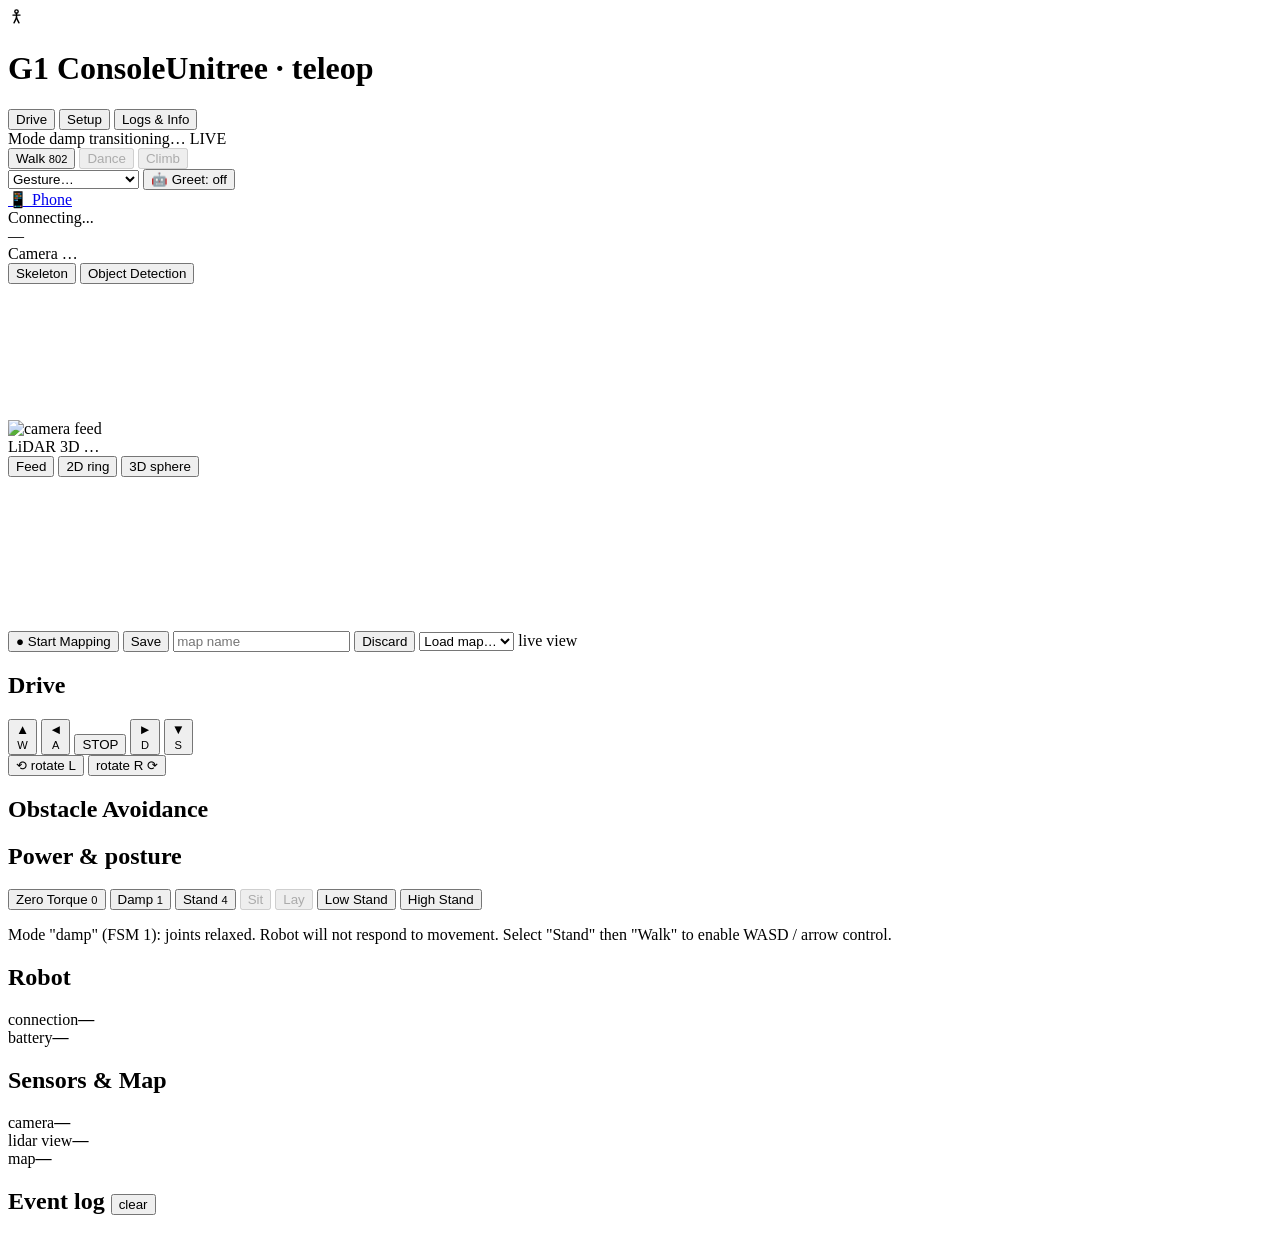
==== web/index.html @ 24536e0a "feat(control): multi-client access model — shared gestures + stopped-to-take handoff Multiple sites/" ====
<!doctype html>
<html lang="en">
<head>
  <meta charset="utf-8">
  <meta name="viewport" content="width=device-width,initial-scale=1">
  <!-- Phone auto-detect: a phone-sized touch device is sent to the stripped-down
       /phone teleop surface before the heavy dashboard loads. Escape hatches:
       open /?full=1 to force the full dashboard (remembered), and /phone has a
       "Full" link back. Tablets / touch-laptops (min side > 600px) stay here. -->
  <script>
  (function () {
    try {
      var q = new URLSearchParams(location.search);
      if (q.get("full") === "1") { localStorage.setItem("g1.surface", "full"); return; }
      if (localStorage.getItem("g1.surface") === "full") return;   // user chose full dashboard
      var small = Math.min(screen.width || 9999, screen.height || 9999) <= 600;
      var coarse = (navigator.maxTouchPoints || 0) > 0
        || (window.matchMedia && window.matchMedia("(pointer: coarse)").matches);
      if (small && coarse) location.replace("/phone");            // a phone -> phone teleop
    } catch (e) {}
  })();
  </script>
  <title>G1 Console</title>
  <link rel="stylesheet" href="/static/style.css?v=22">
  <script type="importmap">
  {
    "imports": {
      "three": "/static/vendor/three/three.module.js",
      "three/addons/OrbitControls.js": "/static/vendor/three/OrbitControls.js"
    }
  }
  </script>
</head>
<body data-mode="damp">
  <header>
    <div class="wordmark">
      <span class="mark" aria-hidden="true">
        <svg width="17" height="17" viewBox="0 0 24 24" fill="none" stroke="currentColor"
             stroke-width="2" stroke-linecap="round" stroke-linejoin="round">
          <circle cx="12" cy="5" r="2.4"/><path d="M12 7.4V14"/><path d="M7 10h10"/>
          <path d="M12 14l-3.5 7"/><path d="M12 14l3.5 7"/>
        </svg>
      </span>
      <span><h1>G1 Console<span class="sub">Unitree · teleop</span></h1></span>
    </div>

    <nav class="tabs">
      <button class="tab current" data-tab="drive">Drive</button>
      <button class="tab" data-tab="setup">Setup</button>
      <button class="tab" data-tab="info">Logs &amp; Info</button>
    </nav>

    <!-- Live mode + the controls that change it, docked in the header bar -->
    <div class="modebar">
      <div class="mode-readout">
        <span class="eyebrow">Mode</span>
        <span class="word" id="infoMode">damp</span>
        <span class="transit-flag"><span class="tf-dot"></span>transitioning…</span>
        <span class="live-flag"><span class="lf-dot"></span>LIVE</span>
      </div>
      <div class="mode-buttons">
        <button data-mode="walk" class="mode-btn">Walk <small>802</small></button>
        <span class="mode-sep" aria-hidden="true"></span>
        <button data-cmd="dance" data-combo="dance" data-arm="1" class="mode-btn behaviour" disabled title="dance: whole-body routine (R1+B)">Dance</button>
        <button data-cmd="climb" data-combo="climb" data-arm="1" class="mode-btn behaviour" disabled title="climb: whole-body routine (R2+B)">Climb</button>
      </div>
    </div>

    <!-- Gesture picker — docked in the header between the modes and the status.
         Choosing an item runs it immediately (no Play button), then the control
         snaps back to the "Gesture…" label so the same one can be repeated. It
         clicks the matching hidden data-cmd button (.gesture-src) so all of
         controller.js's arm-gating / Hands-Up toggle / logging is reused. -->
    <select id="gestureSelect" class="gesture-select" aria-label="Run a gesture">
      <option value="" selected disabled hidden>Gesture…</option>
      <option value="clap">Clap</option>
      <option value="high_wave">Wave</option>
      <option value="kiss">Kiss</option>
      <option value="hands_up">Hands Up (toggle)</option>
      <option value="high_five">High Five</option>
      <option value="hug">Hug</option>
      <option value="heart">Heart</option>
      <option value="shake">Shake Hand</option>
      <option value="release_arm">Release Arms</option>
    </select>
    <!-- Auto "wave back": when ON the robot mirrors a person's wave/high-five on its own
         (pose reactor + safety gate; robot_web_controller lifespan). OFF by default —
         needs control, and only fires while upright in Walk and not otherwise busy. -->
    <button id="greetingToggle" class="gesture-select greeting-toggle" type="button"
            aria-pressed="false" title="Auto wave-back: robot greets a person who waves at it">🤖 Greet: off</button>
    <span id="greetingStatus" class="greeting-status" aria-live="polite"></span>
    <div class="gesture-src" hidden>
      <button data-cmd="clap" data-arm="1">Clap</button>
      <button data-cmd="high_wave" data-arm="1">Wave</button>
      <button data-cmd="kiss" data-arm="1">Kiss</button>
      <button data-cmd="hands_up" data-arm="1" data-toggle="1">Hands Up</button>
      <button data-cmd="high_five" data-arm="1">High Five</button>
      <button data-cmd="hug" data-arm="1">Hug</button>
      <button data-cmd="heart" data-arm="1">Heart</button>
      <button data-cmd="shake" data-arm="1">Shake Hand</button>
      <button data-cmd="release_arm" data-arm="1">Release Arms</button>
    </div>

    <div class="header-spacer"></div>

    <!-- Jump to the stripped-down phone teleop page (and remember the choice so a
         phone opening "/" lands there next time too). -->
    <a class="control-chip" href="/phone" title="Open the phone teleop page"
       onclick="try{localStorage.removeItem('g1.surface')}catch(e){}">📱 Phone</a>

    <!-- Single-controller lock: who currently drives the robot. Click to take
         control back from a phone. Hidden until the first {type:"control"} msg. -->
    <button id="controlChip" class="control-chip" type="button" hidden>control?</button>

    <div id="status" class="status">
      <span class="dot"></span>
      <span id="statusText">Connecting...</span>
    </div>
    <div id="battery" class="battery" title="Battery state of charge">
      <span class="batt-icon"><i class="batt-fill"></i></span>
      <span id="batteryText">—</span>
    </div>
  </header>

  <!-- ========================= DRIVE TAB ========================= -->
  <div id="tab-drive" class="tab-panel current">

    <!-- The feeds — the operator's primary view -->
    <section class="windows">
      <div class="media-window">
        <div class="window-title">Camera <span id="camBadge" class="badge">…</span></div>
        <div class="cam-bar">
          <button id="poseToggle" title="Overlay people skeletons (YOLO11-pose) + hand landmarks (MediaPipe)">Skeleton</button>
          <button id="detectToggle" title="Overlay object detection + segmentation masks (NanoOWL + NanoSAM, open-vocab)">Object Detection</button>
        </div>
        <img id="camFeed" src="/camera/stream" alt="camera feed">
        <canvas id="camCanvas"></canvas>
        <div id="peopleBar" class="people-bar" hidden>
          <span class="people-label">People <span id="poseBadge" class="badge">…</span></span>
          <div id="peopleList" class="people-list"><span class="people-empty">none in view</span></div>
        </div>
        <div id="objBar" class="people-bar" hidden>
          <span class="people-label">Objects <span id="detectBadge" class="badge">…</span></span>
          <div id="objList" class="people-list"><span class="people-empty">nothing detected</span></div>
        </div>
      </div>

      <div class="media-window lidar-window" data-feed="cloud">
        <div class="window-title">
          <span id="lidarTitleText">LiDAR 3D</span> <span id="lidarBadge" class="badge">…</span>
        </div>
        <div class="feed-toggle">
          <button data-feed-btn="cloud" title="Live 3D LiDAR / mapping feed">Feed</button>
          <button data-feed-btn="radar" title="2D obstacle ring (big)">2D ring</button>
          <button data-feed-btn="sphere" title="3D obstacle sphere (big)">3D sphere</button>
        </div>
        <div id="lidarView" class="lidar-canvas"></div>
        <canvas id="bigRadar" class="feed-layer"></canvas>
        <div id="bigSphere" class="feed-layer"></div>
        <div class="map-bar feed-cloud-only">
          <button id="mapToggle" data-map="start">● Start Mapping</button>
          <button id="mapSave" data-map="save">Save</button>
          <input id="mapName" type="text" placeholder="map name" maxlength="24" autocomplete="off">
          <button id="mapDiscard" data-map="clear">Discard</button>
          <select id="mapLoad" title="Load a saved map"><option value="">Load map…</option></select>
          <span id="mapStatus" class="map-status">live view</span>
        </div>
      </div>
    </section>

    <main class="controls">
      <!-- Drive -->
      <section class="panel buttons">
        <h2>Drive <span id="drive-mode-toggle"></span></h2>
        <div class="drive-body">
          <!-- Mobile thumbsticks (filled by drive_mode.js); shown only when the
               Drive toggle is set to "Mobile". Replaces the D-pad below. -->
          <div id="joystick-panel"></div>
          <div class="drive-main">
            <div class="dpad">
              <button data-hold="w" class="up">▲<br><small>W</small></button>
              <button data-hold="a" class="left">◄<br><small>A</small></button>
              <button data-tap="stop" class="center stop">STOP</button>
              <button data-hold="d" class="right">►<br><small>D</small></button>
              <button data-hold="s" class="down">▼<br><small>S</small></button>
            </div>
            <div class="rot">
              <button data-hold="rotL" class="go">⟲ rotate L</button>
              <button data-hold="rotR" class="go">rotate R ⟳</button>
            </div>
          </div>
          <!-- Step size: Normal / Medium / Small discrete-step selector, stacked
               vertically down the right edge of the box (mounts via step_mode.js).
               Governs whichever arrow/WASD is held -- all six directions. -->
          <div id="step-panel"></div>
        </div>
      </section>

      <!-- Obstacle avoidance — LiDAR proximity guard (mounts via obstacle.js).
           Sits in the right column, under the upper-right LiDAR window, next to
           Drive. The 2D ring / 3D sphere live in that window's feed toggle, so the
           panel itself only carries the guard toggles + readouts. -->
      <section class="panel">
        <h2>Obstacle Avoidance</h2>
        <div id="obstacle-panel"></div>
      </section>

    </main>
  </div>

  <!-- ========================= SETUP TAB ========================= -->
  <div id="tab-setup" class="tab-panel">
    <main class="setup">
      <section class="panel modes span-all">
        <h2>Power &amp; posture</h2>
        <div class="mode-buttons">
          <button data-mode="zero_torque" class="mode-btn">Zero Torque <small>0</small></button>
          <button data-mode="damp" class="mode-btn current">Damp <small>1</small></button>
          <button data-mode="stand" class="mode-btn">Stand <small>4</small></button>
          <span class="mode-sep" aria-hidden="true"></span>
          <button data-cmd="sit" data-combo="sit" class="mode-btn behaviour" disabled title="sit: capture FSM id with scripts/capture_combo_fsm.py">Sit</button>
          <button data-cmd="lay" data-combo="lay" class="mode-btn behaviour" disabled title="lay: capture FSM id with scripts/capture_combo_fsm.py">Lay</button>
          <button data-cmd="low_stand" class="mode-btn behaviour">Low Stand</button>
          <button data-cmd="high_stand" class="mode-btn behaviour">High Stand</button>
        </div>
        <p class="mode-hint" id="modeHint">
          Mode "damp" (FSM 1): joints relaxed. Robot will not respond to movement.
          Select "Stand" then "Walk" to enable WASD / arrow control.
        </p>
      </section>
    </main>
  </div>

  <!-- ====================== LOGS & INFO TAB ====================== -->
  <div id="tab-info" class="tab-panel">
    <main class="diag">
      <section class="panel">
        <h2>Robot</h2>
        <div class="vel-line"><span>connection</span><b id="infoConn">—</b></div>
        <div class="vel-line"><span>battery</span><b id="infoBattery">—</b></div>
        <p id="fsmMismatch" class="mode-hint"></p>
      </section>

      <section class="panel">
        <h2>Sensors &amp; Map</h2>
        <div class="vel-line"><span>camera</span><b id="infoCam">—</b></div>
        <div class="vel-line"><span>lidar view</span><b id="infoView">—</b></div>
        <div class="vel-line"><span>map</span><b id="infoMap">—</b></div>
      </section>

      <section class="panel log span-all">
        <h2>Event log <button id="logClear" class="log-clear">clear</button></h2>
        <div id="eventLog" class="event-log"></div>
      </section>
    </main>
  </div>

  <script src="/static/obstacle.js?v=8"></script>
  <script src="/static/step_mode.js?v=3"></script>
  <script src="/static/drive_mode.js?v=5"></script>
  <script src="/static/controller.js?v=23"></script>
  <script src="/static/camera.js?v=4"></script>
  <script src="/static/cam-overlay.js?v=6"></script>
  <script src="/static/hands.js?v=1"></script>
  <script src="/static/pose.js?v=5"></script>
  <script src="/static/detect.js?v=4"></script>
  <script type="module" src="/static/lidar.js?v=14"></script>
  <script type="module" src="/static/obstacle3d.js?v=10"></script>
  <script src="/static/feedview.js?v=1"></script>
</body>
</html>
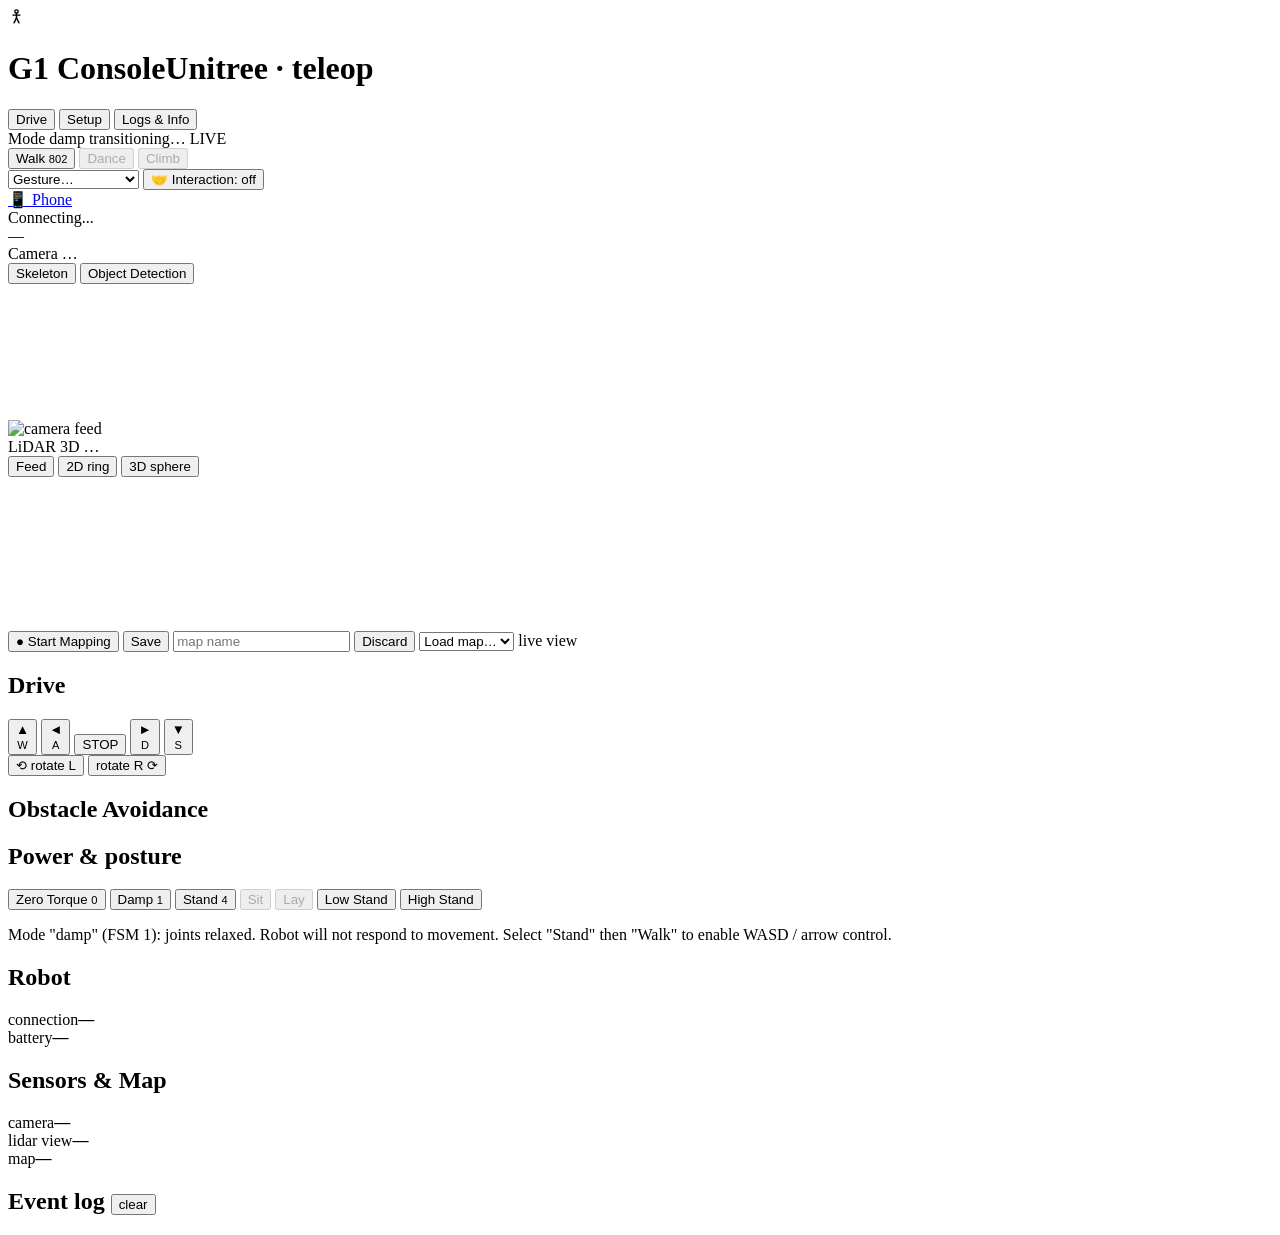
==== commit e58f133d: "feat(interaction): label detected gestures on the camera feed + log them; rename to Interaction mode" ====
--- a/web/index.html
+++ b/web/index.html
@@ -83,11 +83,12 @@
       <option value="shake">Shake Hand</option>
       <option value="release_arm">Release Arms</option>
     </select>
-    <!-- Auto "wave back": when ON the robot mirrors a person's wave/high-five on its own
-         (pose reactor + safety gate; robot_web_controller lifespan). OFF by default —
-         needs control, and only fires while upright in Walk and not otherwise busy. -->
+    <!-- Interaction mode: when ON the robot responds to a person's gesture on its own
+         (pose reactor + safety gate; robot_web_controller lifespan) — waves back, high-fives.
+         OFF by default; only fires while upright in Walk and not otherwise busy. Every
+         detected gesture is also labelled on the camera feed + logged. -->
     <button id="greetingToggle" class="gesture-select greeting-toggle" type="button"
-            aria-pressed="false" title="Auto wave-back: robot greets a person who waves at it">🤖 Greet: off</button>
+            aria-pressed="false" title="Interaction mode: the robot responds to a person's gesture (waves back, high-fives)">🤝 Interaction: off</button>
     <span id="greetingStatus" class="greeting-status" aria-live="polite"></span>
     <div class="gesture-src" hidden>
       <button data-cmd="clap" data-arm="1">Clap</button>
@@ -258,9 +259,9 @@
   <script src="/static/obstacle.js?v=8"></script>
   <script src="/static/step_mode.js?v=3"></script>
   <script src="/static/drive_mode.js?v=5"></script>
-  <script src="/static/controller.js?v=23"></script>
+  <script src="/static/controller.js?v=24"></script>
   <script src="/static/camera.js?v=4"></script>
-  <script src="/static/cam-overlay.js?v=6"></script>
+  <script src="/static/cam-overlay.js?v=7"></script>
   <script src="/static/hands.js?v=1"></script>
   <script src="/static/pose.js?v=5"></script>
   <script src="/static/detect.js?v=4"></script>
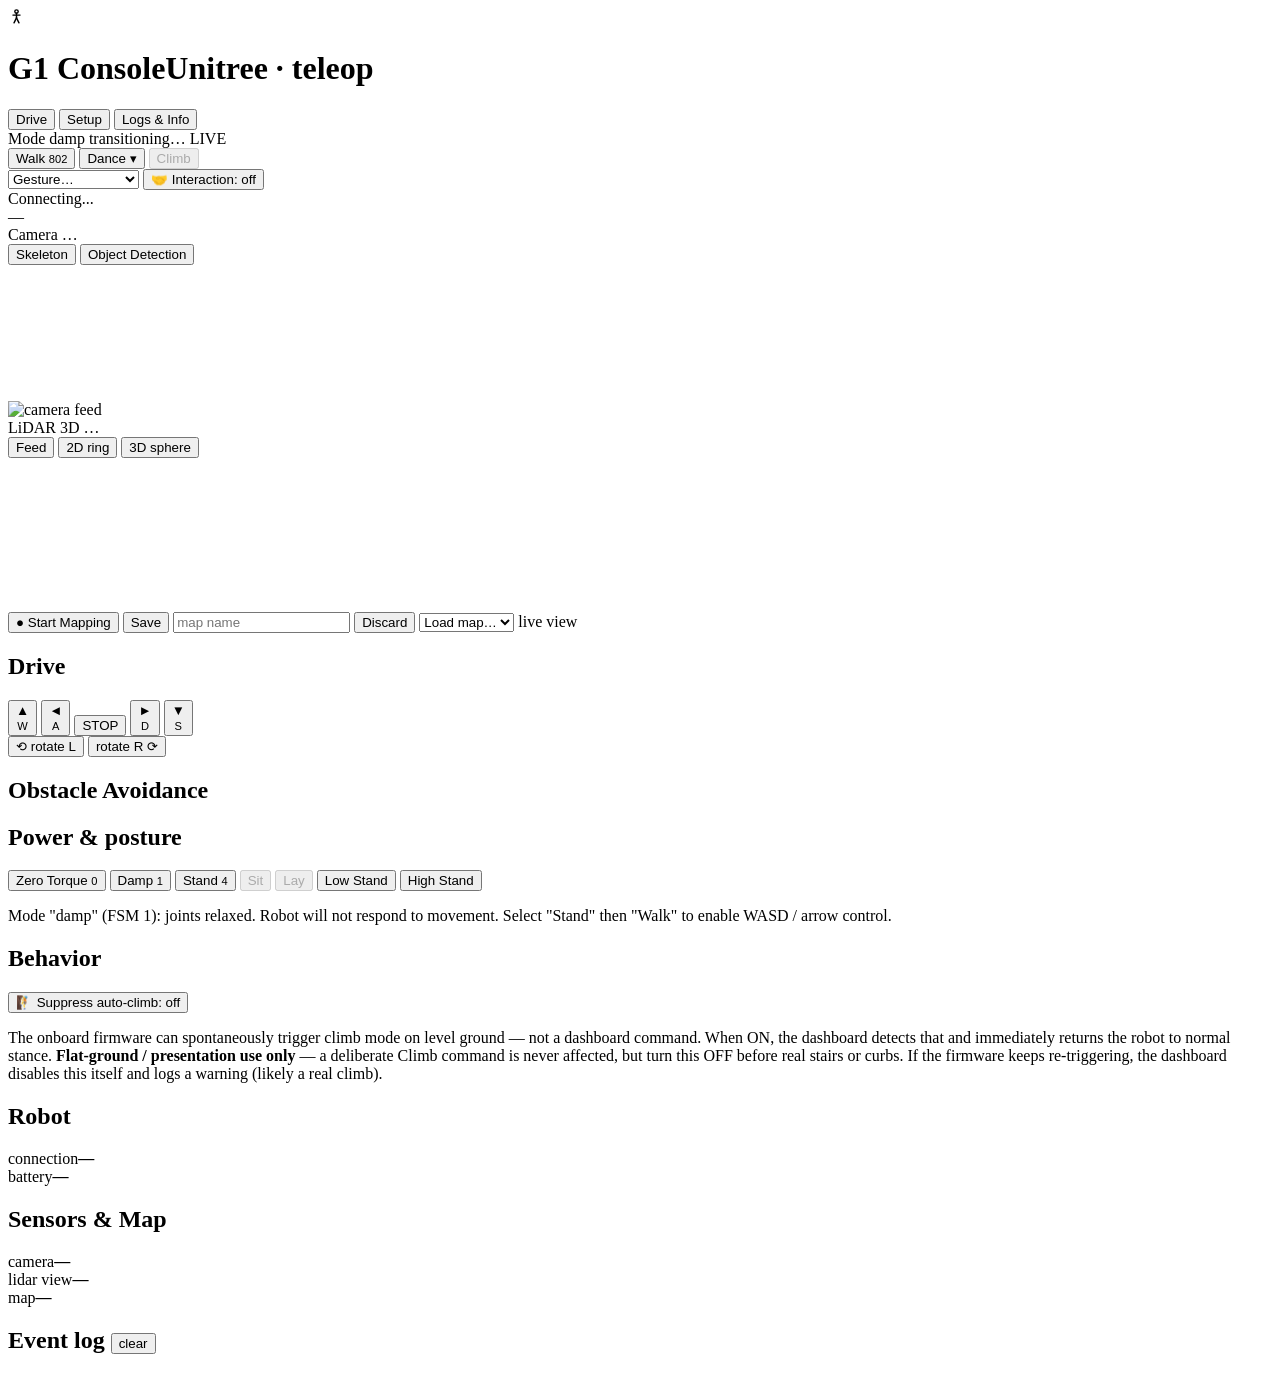
==== commit c7313bbd: "stand 0 7 07" ====
--- a/web/index.html
+++ b/web/index.html
@@ -3,25 +3,52 @@
 <head>
   <meta charset="utf-8">
   <meta name="viewport" content="width=device-width,initial-scale=1">
-  <!-- Phone auto-detect: a phone-sized touch device is sent to the stripped-down
-       /phone teleop surface before the heavy dashboard loads. Escape hatches:
-       open /?full=1 to force the full dashboard (remembered), and /phone has a
-       "Full" link back. Tablets / touch-laptops (min side > 600px) stay here. -->
+  <!-- Phone auto-detect: a phone is sent to the stripped-down /phone teleop surface
+       before the heavy dashboard loads. Escape hatches: /?full=1 forces the full
+       dashboard (remembered); /?phone=1 forces the phone page; /phone has a "Full"
+       link back. Robust detection (the old screen.width<=600 test missed phones whose
+       browser reports screen size in DEVICE pixels, e.g. a 1080px-wide Android):
+         1. mobile User-Agent  -> definitely a phone (covers iPhone / Android / iPadOS).
+         2. otherwise coarse pointer + no hover + a small CSS-pixel viewport -> a phone
+            too. The hover/CSS-viewport gate keeps touch LAPTOPS (hover + big screen) on
+            the full dashboard, and uses innerWidth (CSS px), not screen.* (device px). -->
   <script>
   (function () {
+    // Read the stored preference DEFENSIVELY: a throw here (storage-blocked / enterprise
+    // browsers, sandboxed frames) must not abort detection, or a real phone would be left
+    // on the heavy dashboard -- the exact failure class this detector fixes.
+    var pref = null;
+    try { pref = localStorage.getItem("g1.surface"); } catch (e) {}
     try {
       var q = new URLSearchParams(location.search);
-      if (q.get("full") === "1") { localStorage.setItem("g1.surface", "full"); return; }
-      if (localStorage.getItem("g1.surface") === "full") return;   // user chose full dashboard
-      var small = Math.min(screen.width || 9999, screen.height || 9999) <= 600;
-      var coarse = (navigator.maxTouchPoints || 0) > 0
-        || (window.matchMedia && window.matchMedia("(pointer: coarse)").matches);
-      if (small && coarse) location.replace("/phone");            // a phone -> phone teleop
+      if (q.get("full") === "1")  { try { localStorage.setItem("g1.surface", "full"); } catch (e) {} return; }
+      if (q.get("phone") === "1") { location.replace("/phone"); return; }
+      if (pref === "full") return;                                 // user chose full dashboard
+      var ua = navigator.userAgent || "";
+      var maxTouch = navigator.maxTouchPoints || 0;
+      // "Mobile" is in phone UAs (iPhone, Android phones) but NOT Android tablets (Chrome
+      // drops it on tablets), so matching "Mobile" instead of a bare "Android" keeps big
+      // Android tablets on the dashboard. iPadOS 13+ masquerades as desktop "Macintosh"
+      // but reports touch points.
+      var uaPhone = /iPhone|iPod|Windows Phone|IEMobile|BlackBerry|Opera Mini|Mobile/i.test(ua)
+        || (/iPad|Macintosh/.test(ua) && maxTouch > 1);
+      var mm = window.matchMedia ? window.matchMedia.bind(window) : null;
+      var coarse  = maxTouch > 0 || (mm && mm("(pointer: coarse)").matches);
+      var noHover = mm && mm("(hover: none)").matches;
+      // CSS-pixel viewport (NOT screen.*, which some Android browsers report in physical
+      // device pixels). 820px covers large phones / phablets in either rotation.
+      var vw = Math.max(document.documentElement.clientWidth  || 0, window.innerWidth  || 0);
+      var vh = Math.max(document.documentElement.clientHeight || 0, window.innerHeight || 0);
+      var smallViewport = Math.min(vw || 9999, vh || 9999) <= 820;
+      // Physical-screen sanity bound so a merely SNAPPED / narrow window on a big touch
+      // desktop (mouse-less all-in-one) isn't misrouted; genuine small panels still pass.
+      var smallScreen = Math.min(screen.width || 9999, screen.height || 9999) <= 900;
+      if (uaPhone || (coarse && noHover && smallViewport && smallScreen)) location.replace("/phone");
     } catch (e) {}
   })();
   </script>
   <title>G1 Console</title>
-  <link rel="stylesheet" href="/static/style.css?v=22">
+  <link rel="stylesheet" href="/static/style.css?v=26">
   <script type="importmap">
   {
     "imports": {
@@ -61,7 +88,7 @@
       <div class="mode-buttons">
         <button data-mode="walk" class="mode-btn">Walk <small>802</small></button>
         <span class="mode-sep" aria-hidden="true"></span>
-        <button data-cmd="dance" data-combo="dance" data-arm="1" class="mode-btn behaviour" disabled title="dance: whole-body routine (R1+B)">Dance</button>
+        <button id="danceOpen" type="button" class="mode-btn behaviour" title="Choose a dance">Dance ▾</button>
         <button data-cmd="climb" data-combo="climb" data-arm="1" class="mode-btn behaviour" disabled title="climb: whole-body routine (R2+B)">Climb</button>
       </div>
     </div>
@@ -89,7 +116,6 @@
          detected gesture is also labelled on the camera feed + logged. -->
     <button id="greetingToggle" class="gesture-select greeting-toggle" type="button"
             aria-pressed="false" title="Interaction mode: the robot responds to a person's gesture (waves back, high-fives)">🤝 Interaction: off</button>
-    <span id="greetingStatus" class="greeting-status" aria-live="polite"></span>
     <div class="gesture-src" hidden>
       <button data-cmd="clap" data-arm="1">Clap</button>
       <button data-cmd="high_wave" data-arm="1">Wave</button>
@@ -104,11 +130,6 @@
 
     <div class="header-spacer"></div>
 
-    <!-- Jump to the stripped-down phone teleop page (and remember the choice so a
-         phone opening "/" lands there next time too). -->
-    <a class="control-chip" href="/phone" title="Open the phone teleop page"
-       onclick="try{localStorage.removeItem('g1.surface')}catch(e){}">📱 Phone</a>
-
     <!-- Single-controller lock: who currently drives the robot. Click to take
          control back from a phone. Hidden until the first {type:"control"} msg. -->
     <button id="controlChip" class="control-chip" type="button" hidden>control?</button>
@@ -146,7 +167,7 @@
         </div>
       </div>
 
-      <div class="media-window lidar-window" data-feed="cloud">
+      <div class="media-window lidar-window" data-feed="cloud" data-cloud="sphere">
         <div class="window-title">
           <span id="lidarTitleText">LiDAR 3D</span> <span id="lidarBadge" class="badge">…</span>
         </div>
@@ -158,6 +179,7 @@
         <div id="lidarView" class="lidar-canvas"></div>
         <canvas id="bigRadar" class="feed-layer"></canvas>
         <div id="bigSphere" class="feed-layer"></div>
+        <div id="cloudSphere" class="feed-layer"></div>
         <div class="map-bar feed-cloud-only">
           <button id="mapToggle" data-map="start">● Start Mapping</button>
           <button id="mapSave" data-map="save">Save</button>
@@ -229,6 +251,31 @@
           Select "Stand" then "Walk" to enable WASD / arrow control.
         </p>
       </section>
+
+      <!-- Suppress auto-climb: the onboard firmware occasionally enters climb mode
+           (FSM 802 -> 812 -> 802) on its own, with no dashboard command and the remote
+           off. When ON, the dashboard watches for that un-commanded transition and
+           immediately re-commands FSM 802 (main_control) -- the same base state Walk
+           mode already uses. Deliberate Climb-button presses are unaffected (they are
+           recognised as ours and never reversed). Flat-ground / presentation use only:
+           leave OFF wherever the robot may need to climb real stairs. Mirrors
+           #greetingToggle's on/off button pattern; state comes from fsm_state.suppress_autoclimb. -->
+      <section class="panel span-all">
+        <h2>Behavior</h2>
+        <button id="suppressClimbToggle" class="setup-toggle" type="button"
+                aria-pressed="false"
+                title="Flat-ground / presentation only: reverses an un-commanded onboard climb back to normal stance. Leave OFF if the robot may need to climb real stairs.">
+          🧗 Suppress auto-climb: off
+        </button>
+        <p class="mode-hint">
+          The onboard firmware can spontaneously trigger climb mode on level ground — not a
+          dashboard command. When ON, the dashboard detects that and immediately returns the
+          robot to normal stance. <strong>Flat-ground / presentation use only</strong> — a
+          deliberate Climb command is never affected, but turn this OFF before real stairs or
+          curbs. If the firmware keeps re-triggering, the dashboard disables this itself and
+          logs a warning (likely a real climb).
+        </p>
+      </section>
     </main>
   </div>
 
@@ -259,14 +306,15 @@
   <script src="/static/obstacle.js?v=8"></script>
   <script src="/static/step_mode.js?v=3"></script>
   <script src="/static/drive_mode.js?v=5"></script>
-  <script src="/static/controller.js?v=24"></script>
+  <script src="/static/dance.js?v=2"></script>
+  <script src="/static/controller.js?v=27"></script>
   <script src="/static/camera.js?v=4"></script>
   <script src="/static/cam-overlay.js?v=7"></script>
   <script src="/static/hands.js?v=1"></script>
   <script src="/static/pose.js?v=5"></script>
   <script src="/static/detect.js?v=4"></script>
   <script type="module" src="/static/lidar.js?v=14"></script>
-  <script type="module" src="/static/obstacle3d.js?v=10"></script>
-  <script src="/static/feedview.js?v=1"></script>
+  <script type="module" src="/static/obstacle3d.js?v=12"></script>
+  <script src="/static/feedview.js?v=2"></script>
 </body>
 </html>
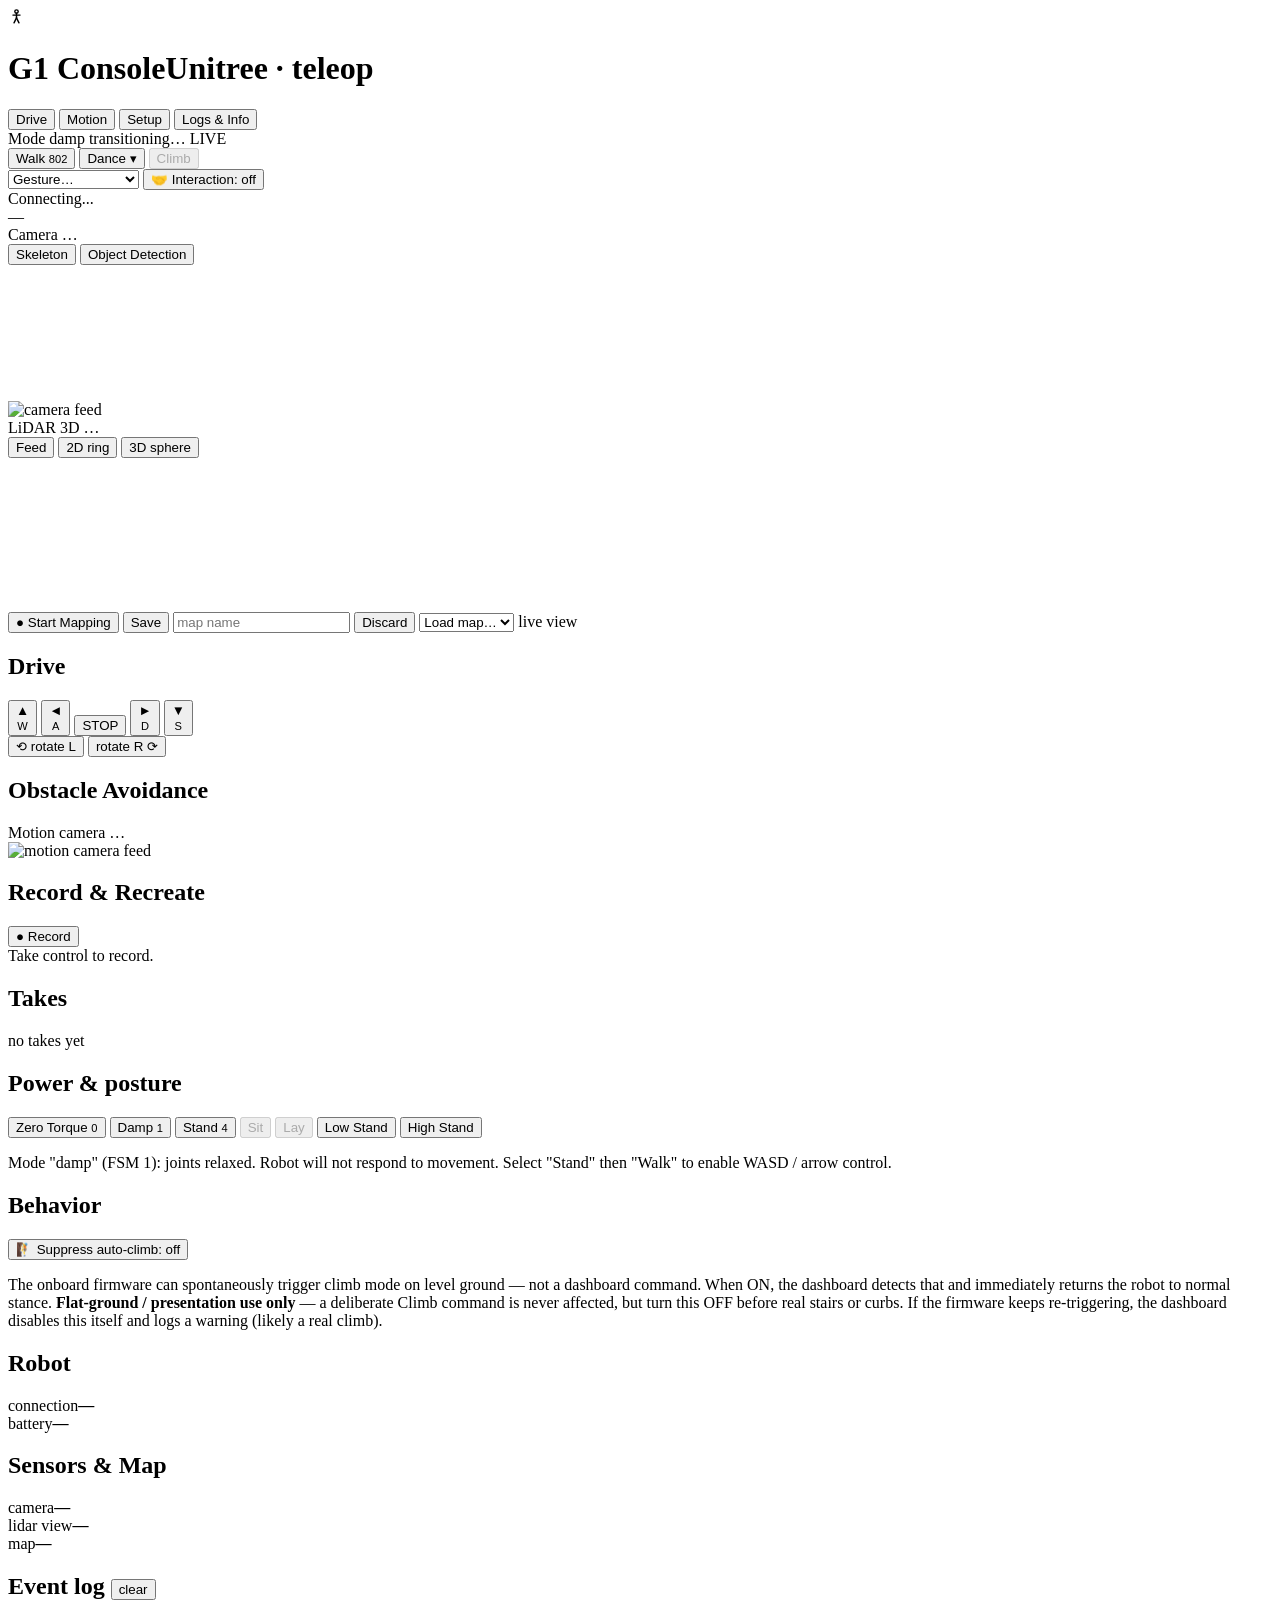
==== commit d4ef7357: "feat(motion): Phase 1 — record → recreate skeleton (Motion tab + stub replay, no ML) First foundatio" ====
--- a/web/index.html
+++ b/web/index.html
@@ -49,6 +49,7 @@
   </script>
   <title>G1 Console</title>
   <link rel="stylesheet" href="/static/style.css?v=26">
+  <link rel="stylesheet" href="/static/motion.css?v=1">
   <script type="importmap">
   {
     "imports": {
@@ -73,6 +74,7 @@
 
     <nav class="tabs">
       <button class="tab current" data-tab="drive">Drive</button>
+      <button class="tab" data-tab="motion">Motion</button>
       <button class="tab" data-tab="setup">Setup</button>
       <button class="tab" data-tab="info">Logs &amp; Info</button>
     </nav>
@@ -231,6 +233,41 @@
     </main>
   </div>
 
+  <!-- ========================= MOTION TAB ========================= -->
+  <!-- Record a person on the clean camera feed, then Recreate (Phase 1 = stub replay).
+       Bare <img>, no canvas/overlay. motion.js drives it; the /motion/* routes serve it. -->
+  <div id="tab-motion" class="tab-panel">
+    <section class="windows motion-windows">
+      <div class="media-window">
+        <div class="window-title">Motion camera <span id="motionCamBadge" class="badge">…</span></div>
+        <img id="motionFeed" src="/camera/stream" alt="motion camera feed">
+      </div>
+      <div class="media-window" id="motionResult" hidden>
+        <div class="window-title">Original vs replay</div>
+        <div class="motion-result">
+          <video id="motionOriginal" class="motion-video" controls muted loop playsinline></video>
+          <video id="motionReplay" class="motion-video" controls muted loop playsinline></video>
+        </div>
+      </div>
+    </section>
+    <main class="controls motion-controls">
+      <section class="panel">
+        <h2>Record &amp; Recreate</h2>
+        <button id="motionPrimary" class="motion-primary" data-state="idle" type="button">● Record</button>
+        <div id="motionStepper" class="motion-stepper" hidden>
+          <span class="motion-step" data-step="POSE">Pose</span>
+          <span class="motion-step" data-step="GMR">GMR</span>
+          <span class="motion-step" data-step="SONIC">SONIC</span>
+        </div>
+        <div id="motionHint" class="mode-hint">Take control to record.</div>
+      </section>
+      <section class="panel">
+        <h2>Takes</h2>
+        <div id="motionTakes" class="motion-takes"><span class="people-empty">no takes yet</span></div>
+      </section>
+    </main>
+  </div>
+
   <!-- ========================= SETUP TAB ========================= -->
   <div id="tab-setup" class="tab-panel">
     <main class="setup">
@@ -307,7 +344,8 @@
   <script src="/static/step_mode.js?v=3"></script>
   <script src="/static/drive_mode.js?v=5"></script>
   <script src="/static/dance.js?v=2"></script>
-  <script src="/static/controller.js?v=27"></script>
+  <script src="/static/controller.js?v=28"></script>
+  <script src="/static/motion.js?v=1"></script>
   <script src="/static/camera.js?v=4"></script>
   <script src="/static/cam-overlay.js?v=7"></script>
   <script src="/static/hands.js?v=1"></script>
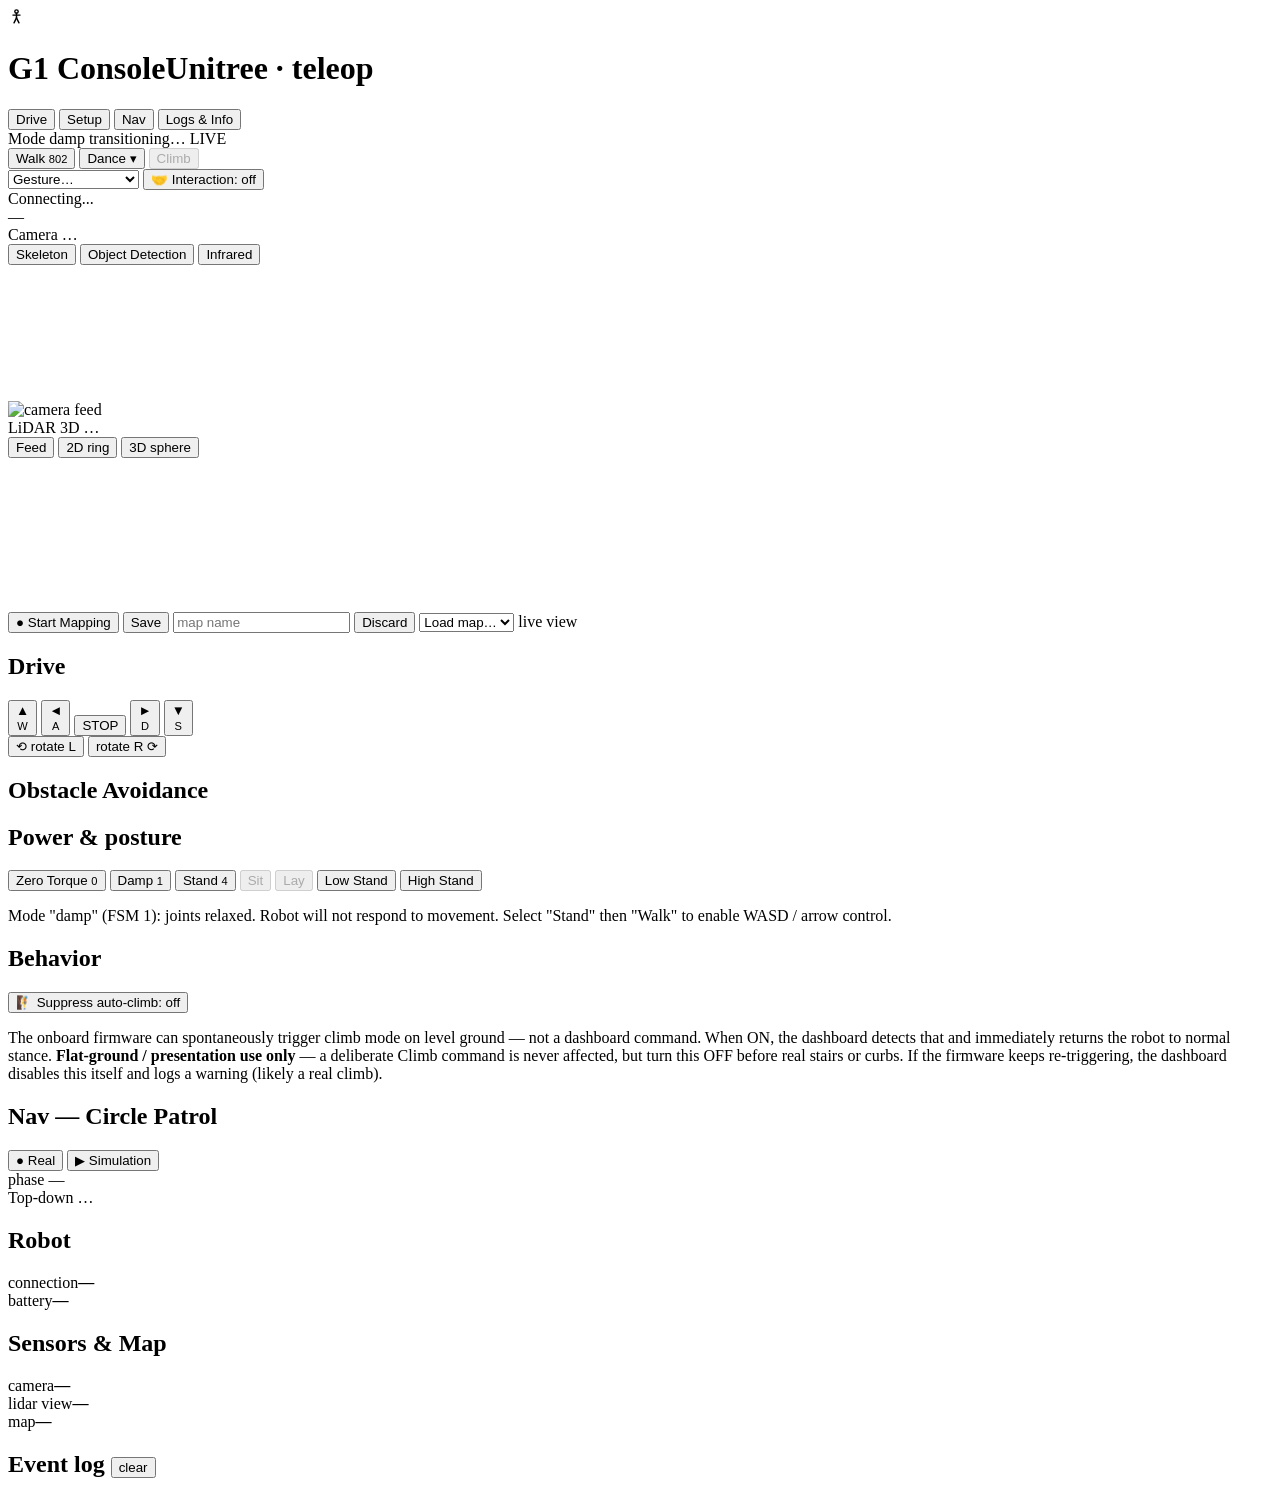
==== commit ce677f68: "feat(nav): autonomous circle patrol, person interaction, exhibition mode, voice commands, Nav dashbo" ====
--- a/web/index.html
+++ b/web/index.html
@@ -48,8 +48,7 @@
   })();
   </script>
   <title>G1 Console</title>
-  <link rel="stylesheet" href="/static/style.css?v=26">
-  <link rel="stylesheet" href="/static/motion.css?v=1">
+  <link rel="stylesheet" href="/static/style.css?v=28">
   <script type="importmap">
   {
     "imports": {
@@ -74,8 +73,8 @@
 
     <nav class="tabs">
       <button class="tab current" data-tab="drive">Drive</button>
-      <button class="tab" data-tab="motion">Motion</button>
       <button class="tab" data-tab="setup">Setup</button>
+      <button class="tab" data-tab="nav">Nav</button>
       <button class="tab" data-tab="info">Logs &amp; Info</button>
     </nav>
 
@@ -156,6 +155,7 @@
         <div class="cam-bar">
           <button id="poseToggle" title="Overlay people skeletons (YOLO11-pose) + hand landmarks (MediaPipe)">Skeleton</button>
           <button id="detectToggle" title="Overlay object detection + segmentation masks (NanoOWL + NanoSAM, open-vocab)">Object Detection</button>
+          <button id="irToggle" title="Switch to the D435i's infrared/stereo node -- wider vertical FOV than RGB, keeps close-standing people in frame">Infrared</button>
         </div>
         <img id="camFeed" src="/camera/stream" alt="camera feed">
         <canvas id="camCanvas"></canvas>
@@ -233,41 +233,6 @@
     </main>
   </div>
 
-  <!-- ========================= MOTION TAB ========================= -->
-  <!-- Record a person on the clean camera feed, then Recreate (Phase 1 = stub replay).
-       Bare <img>, no canvas/overlay. motion.js drives it; the /motion/* routes serve it. -->
-  <div id="tab-motion" class="tab-panel">
-    <section class="windows motion-windows">
-      <div class="media-window">
-        <div class="window-title">Motion camera <span id="motionCamBadge" class="badge">…</span></div>
-        <img id="motionFeed" src="/camera/stream" alt="motion camera feed">
-      </div>
-      <div class="media-window" id="motionResult" hidden>
-        <div class="window-title">Original vs replay</div>
-        <div class="motion-result">
-          <video id="motionOriginal" class="motion-video" controls muted loop playsinline></video>
-          <video id="motionReplay" class="motion-video" controls muted loop playsinline></video>
-        </div>
-      </div>
-    </section>
-    <main class="controls motion-controls">
-      <section class="panel">
-        <h2>Record &amp; Recreate</h2>
-        <button id="motionPrimary" class="motion-primary" data-state="idle" type="button">● Record</button>
-        <div id="motionStepper" class="motion-stepper" hidden>
-          <span class="motion-step" data-step="POSE">Pose</span>
-          <span class="motion-step" data-step="GMR">GMR</span>
-          <span class="motion-step" data-step="SONIC">SONIC</span>
-        </div>
-        <div id="motionHint" class="mode-hint">Take control to record.</div>
-      </section>
-      <section class="panel">
-        <h2>Takes</h2>
-        <div id="motionTakes" class="motion-takes"><span class="people-empty">no takes yet</span></div>
-      </section>
-    </main>
-  </div>
-
   <!-- ========================= SETUP TAB ========================= -->
   <div id="tab-setup" class="tab-panel">
     <main class="setup">
@@ -316,6 +281,35 @@
     </main>
   </div>
 
+  <!-- ========================= NAV TAB ========================= -->
+  <!-- Live top-down view of the autonomous circle-patrol (g1_nav track): robot
+       position/heading, the static 3 m patrol circle, and person markers, driven
+       by the WS "nav_state" message (mounts/updates via web/nav.js). Also carries
+       the Real/Simulation toggle -- sends {type:"nav_mode"} back over the same
+       /ws connection. source:"sim" gets an unmistakable dashed-border + watermark
+       affordance (see .nav-window.sim in style.css) so a sim run can never be
+       mistaken for the live robot. -->
+  <div id="tab-nav" class="tab-panel">
+    <main class="controls">
+      <section class="panel span-all">
+        <h2>Nav — Circle Patrol</h2>
+        <div class="nav-toolbar">
+          <div id="navModeToggle" class="nav-mode-toggle" role="group" aria-label="Real robot or simulation">
+            <button type="button" id="navModeReal" class="nav-mode-btn current" data-nav-mode="real">● Real</button>
+            <button type="button" id="navModeSim" class="nav-mode-btn" data-nav-mode="sim">▶ Simulation</button>
+          </div>
+          <span id="navPhaseChip" class="nav-phase-chip">phase —</span>
+          <span id="navActivityChip" class="nav-activity-chip" hidden></span>
+        </div>
+        <div id="navWindow" class="media-window nav-window">
+          <div class="window-title">Top-down <span id="navBadge" class="badge">…</span></div>
+          <div id="navView" class="lidar-canvas"></div>
+          <div id="navSimWatermark" class="nav-sim-watermark" hidden>SIMULATED — not the real robot</div>
+        </div>
+      </section>
+    </main>
+  </div>
+
   <!-- ====================== LOGS & INFO TAB ====================== -->
   <div id="tab-info" class="tab-panel">
     <main class="diag">
@@ -343,16 +337,16 @@
   <script src="/static/obstacle.js?v=8"></script>
   <script src="/static/step_mode.js?v=3"></script>
   <script src="/static/drive_mode.js?v=5"></script>
-  <script src="/static/dance.js?v=2"></script>
-  <script src="/static/controller.js?v=28"></script>
-  <script src="/static/motion.js?v=1"></script>
-  <script src="/static/camera.js?v=4"></script>
+  <script src="/static/dance.js?v=3"></script>
+  <script src="/static/controller.js?v=30"></script>
+  <script src="/static/camera.js?v=5"></script>
   <script src="/static/cam-overlay.js?v=7"></script>
   <script src="/static/hands.js?v=1"></script>
   <script src="/static/pose.js?v=5"></script>
   <script src="/static/detect.js?v=4"></script>
   <script type="module" src="/static/lidar.js?v=14"></script>
-  <script type="module" src="/static/obstacle3d.js?v=12"></script>
+  <script type="module" src="/static/obstacle3d.js?v=15"></script>
+  <script type="module" src="/static/nav.js?v=1"></script>
   <script src="/static/feedview.js?v=2"></script>
 </body>
 </html>
